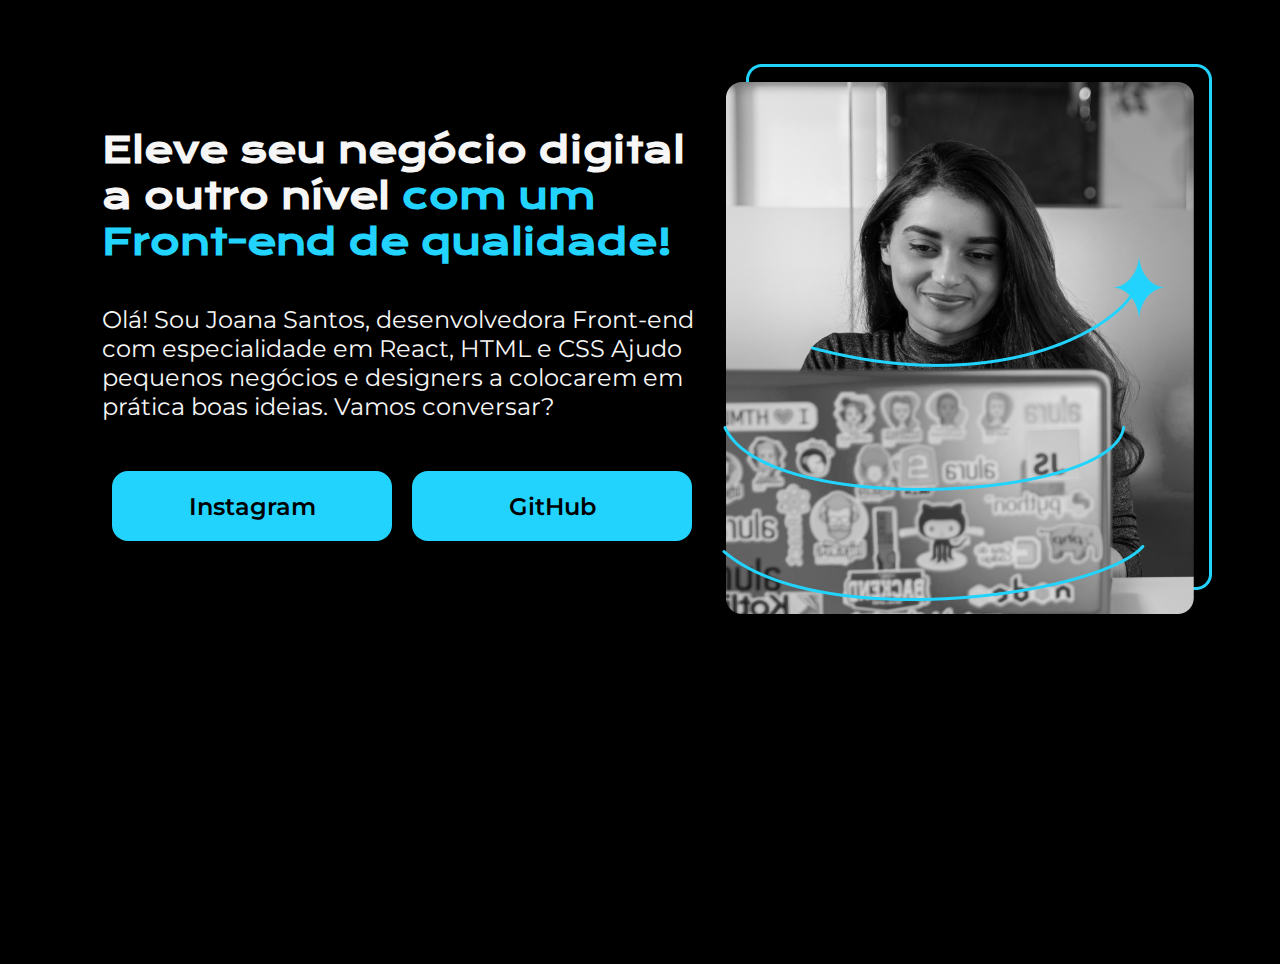
==== index.html @ 2106e0f0 "feat: exemplo inicial do portfólio" ====
<!DOCTYPE html>
<html lang="pt-br">
<head>
    <meta charset="UTF-8"> 
    <meta http-equiv="X-UA-Compatible" content="IE=edge">
    <meta name="viewport" content="width=device-width, initial-scale=1.0">
    <title>Portifolio</title>
    <link rel="stylesheet" href="css/style.css">
</head>
<body>
    <header></header>
    <main class="apresentacao">
        <section class="apresentacao__conteudo">
            <h1 class="apresentacao__conteudo__titulo">Eleve seu negócio digital a outro nível <strong class="titulo-destaque">com um Front-end de qualidade!</strong></h1>
            <p class="apresentacao__conteudo_texto">Olá! Sou Joana Santos, desenvolvedora Front-end com especialidade em React, HTML e CSS Ajudo pequenos negócios e designers a colocarem em prática boas ideias. Vamos conversar?</p>
            <div class="apresentacao_links">
                <a class="apresentacao__links__link" href="https://instagram.com/rafaballerini">Instagram</a>
                <a class="apresentacao__links__link" href="https://github.com/guilhermeonrails">GitHub</a>
            </div>
        </section>
        <img src="img/imagem.png" alt="Foto da Joana Santos programando">
    </main>
    <footer></footer>
</body>
</html>
---- css/style.css ----
@import url('https://fonts.googleapis.com/css2?family=Krona+One&family=Montserrat:wght@400;600&display=swap');

* {
    margin: 0;
    padding: 0;
}

body{
    height: 100vh;
    box-sizing: border-box;
    background-color: #000000;
    color: #F6F6F6;
}

.titulo-destaque {
    color: #22D4FD;
}

.apresentacao {
    margin: 5% 8%;
    display: flex;
    align-items: center;
    justify-content: space-between;
}

.apresentacao img {
    margin-left: 20px;
}

.apresentacao__conteudo {
    width: 615px;
    display: flex;
    flex-direction: column;
    gap: 40px;
}

.apresentacao__conteudo__titulo {
    font-size: 36px;
    font-family: "Krona One", sans-serif;
}

.apresentacao__conteudo_texto {
    font-size: 24px;
    font-family: "Montserrat", sans-serif;
}

.apresentacao_links {
    display: flex;
    justify-content: space-between;
}

.apresentacao__links__link {
    background-color: #22D4FD;
    width: 280px;
    text-align: center;
    border-radius: 16px;
    font-size: 24px;
    font-weight: 600;
    padding: 20.5px 0px;
    text-decoration: none;
    color: #000000;
    font-family: "Montserrat", sans-serif;
    margin: 10px;
}
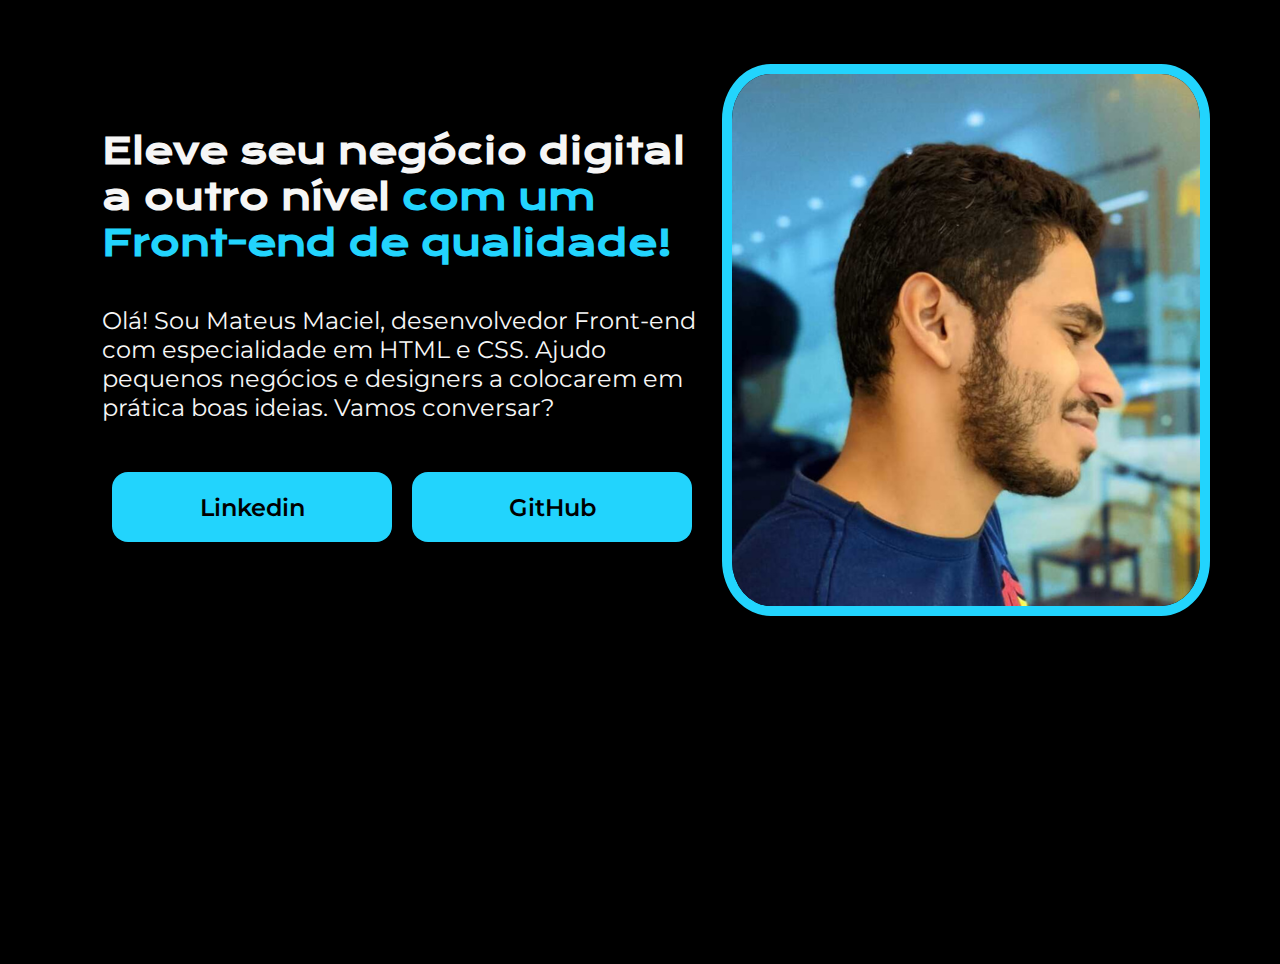
==== commit 43412fc3: "feat: adaptação do portfólio - mateus" ====
--- a/index.html
+++ b/index.html
@@ -12,13 +12,13 @@
     <main class="apresentacao">
         <section class="apresentacao__conteudo">
             <h1 class="apresentacao__conteudo__titulo">Eleve seu negócio digital a outro nível <strong class="titulo-destaque">com um Front-end de qualidade!</strong></h1>
-            <p class="apresentacao__conteudo_texto">Olá! Sou Joana Santos, desenvolvedora Front-end com especialidade em React, HTML e CSS Ajudo pequenos negócios e designers a colocarem em prática boas ideias. Vamos conversar?</p>
+            <p class="apresentacao__conteudo_texto">Olá! Sou Mateus Maciel, desenvolvedor Front-end com especialidade em HTML e CSS. Ajudo pequenos negócios e designers a colocarem em prática boas ideias. Vamos conversar?</p>
             <div class="apresentacao_links">
-                <a class="apresentacao__links__link" href="https://instagram.com/rafaballerini">Instagram</a>
-                <a class="apresentacao__links__link" href="https://github.com/guilhermeonrails">GitHub</a>
+                <a class="apresentacao__links__link" href="https://www.linkedin.com/in/mateusdev340/" target="_blank">Linkedin</a>
+                <a class="apresentacao__links__link" target="_blank" href="https://github.com/MateusMaciel340">GitHub</a>
             </div>
         </section>
-        <img src="img/imagem.png" alt="Foto da Joana Santos programando">
+        <img src="img/img-mateus.png" alt="Foto da Joana Santos programando">
     </main>
     <footer></footer>
 </body>
--- a/css/style.css
+++ b/css/style.css
@@ -25,6 +25,8 @@
 
 .apresentacao img {
     margin-left: 20px;
+    border-radius: 10%;
+    border: 10px solid #22D4FD;
 }
 
 .apresentacao__conteudo {
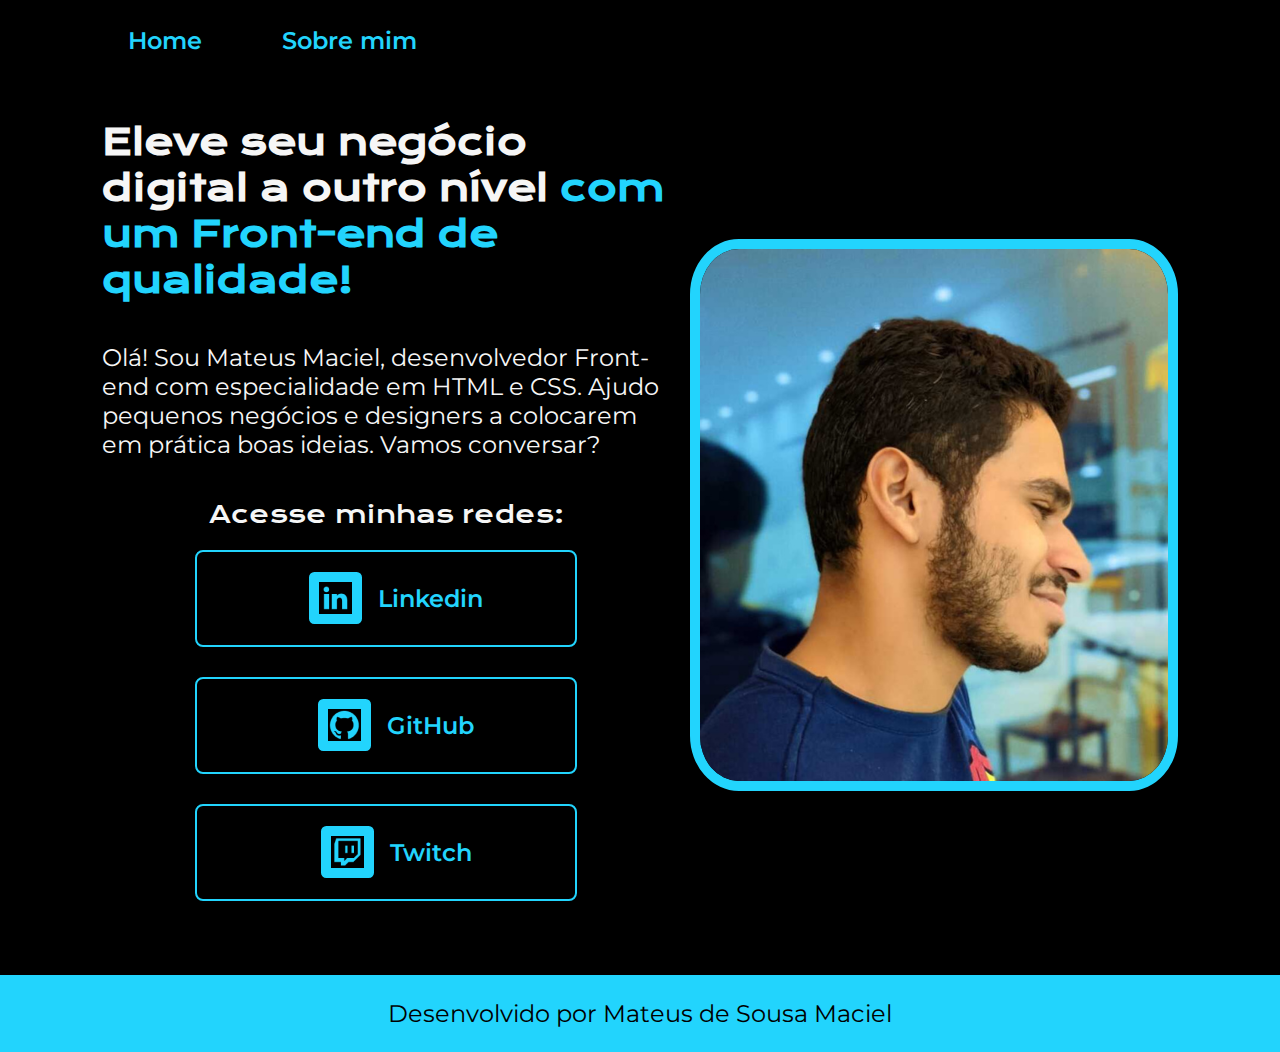
==== commit 59ae7492: "feat: adicionando melhorias para adaptação" ====
--- a/index.html
+++ b/index.html
@@ -8,18 +8,38 @@
     <link rel="stylesheet" href="css/style.css">
 </head>
 <body>
-    <header></header>
+    <header class="cabecalho">
+        <nav class="cabecalho__menu">
+            <a class="cabecalho__menu__link" href="#">Home</a>
+            <a class="cabecalho__menu__link" href="about.html">Sobre mim</a>
+        </nav>
+    </header>
     <main class="apresentacao">
         <section class="apresentacao__conteudo">
+            
             <h1 class="apresentacao__conteudo__titulo">Eleve seu negócio digital a outro nível <strong class="titulo-destaque">com um Front-end de qualidade!</strong></h1>
             <p class="apresentacao__conteudo_texto">Olá! Sou Mateus Maciel, desenvolvedor Front-end com especialidade em HTML e CSS. Ajudo pequenos negócios e designers a colocarem em prática boas ideias. Vamos conversar?</p>
+
             <div class="apresentacao_links">
-                <a class="apresentacao__links__link" href="https://www.linkedin.com/in/mateusdev340/" target="_blank">Linkedin</a>
-                <a class="apresentacao__links__link" target="_blank" href="https://github.com/MateusMaciel340">GitHub</a>
+                <h2 class="apresentacao__links__subtitulo">Acesse minhas redes: </h2>
+                <a class="apresentacao__links__link" href="https://www.linkedin.com/in/mateusdev340/" target="_blank">
+                    <img src="assets/linkedin.png" alt="icone do linkedin"/>
+                    Linkedin
+                </a>
+                <a class="apresentacao__links__link" target="_blank" href="https://github.com/MateusMaciel340">
+                    <img src="assets/github.png" alt="icone do github"/>
+                    GitHub
+                </a>
+                <a class="apresentacao__links__link" target="_blank" href="https://www.twitch.tv/mateusdev340">
+                    <img src="assets/twitch.png" alt="icone da twitch"/>
+                    Twitch
+                </a>
             </div>
         </section>
         <img src="img/img-mateus.png" alt="Foto da Joana Santos programando">
     </main>
-    <footer></footer>
+    <footer class="rodape">
+        <p>Desenvolvido por Mateus de Sousa Maciel</p>
+    </footer>
 </body>
 </html>--- a/css/style.css
+++ b/css/style.css
@@ -6,18 +6,30 @@
 }
 
 body{
-    height: 100vh;
     box-sizing: border-box;
     background-color: #000000;
     color: #F6F6F6;
 }
 
-.titulo-destaque {
+.cabecalho {
+    padding: 2% 0% 0% 10%;
+}
+
+.cabecalho__menu {
+    display: flex;
+    gap: 80px;
+}
+
+.cabecalho__menu__link {
+    font-family: "Montserrat", sans-serif;
+    font-size: 24px;
+    font-weight: 600;
     color: #22D4FD;
+    text-decoration: none;
 }
 
 .apresentacao {
-    margin: 5% 8%;
+    padding: 5% 8%;
     display: flex;
     align-items: center;
     justify-content: space-between;
@@ -41,6 +53,10 @@
     font-family: "Krona One", sans-serif;
 }
 
+.titulo-destaque {
+    color: #22D4FD;
+}
+
 .apresentacao__conteudo_texto {
     font-size: 24px;
     font-family: "Montserrat", sans-serif;
@@ -48,19 +64,45 @@
 
 .apresentacao_links {
     display: flex;
+    flex-direction: column;
+    align-items: center;
+    gap: 10px;
     justify-content: space-between;
 }
 
+.apresentacao__links__subtitulo {
+    font-family: "Krona One", sans-serif;
+    font-weight: 400;
+    font-size: 24px;
+}
+
 .apresentacao__links__link {
-    background-color: #22D4FD;
-    width: 280px;
+    display: flex;
+    justify-content: center;
+    gap: 16px;
+    align-items: center;
+    border: 2px solid #22D4FD;
+    width: 378px;
     text-align: center;
-    border-radius: 16px;
+    border-radius: 8px;
     font-size: 24px;
     font-weight: 600;
     padding: 20.5px 0px;
     text-decoration: none;
-    color: #000000;
+    color: #22D4FD;
     font-family: "Montserrat", sans-serif;
     margin: 10px;
+}
+
+.apresentacao__links__link:hover {
+    background-color: #272727;
+}
+
+.rodape {
+    padding: 24px;
+    color: #000000;
+    background-color: #22D4FD;
+    text-align: center;
+    font-family: "Montserrat", sans-serif;
+    font-size: 24px;
 }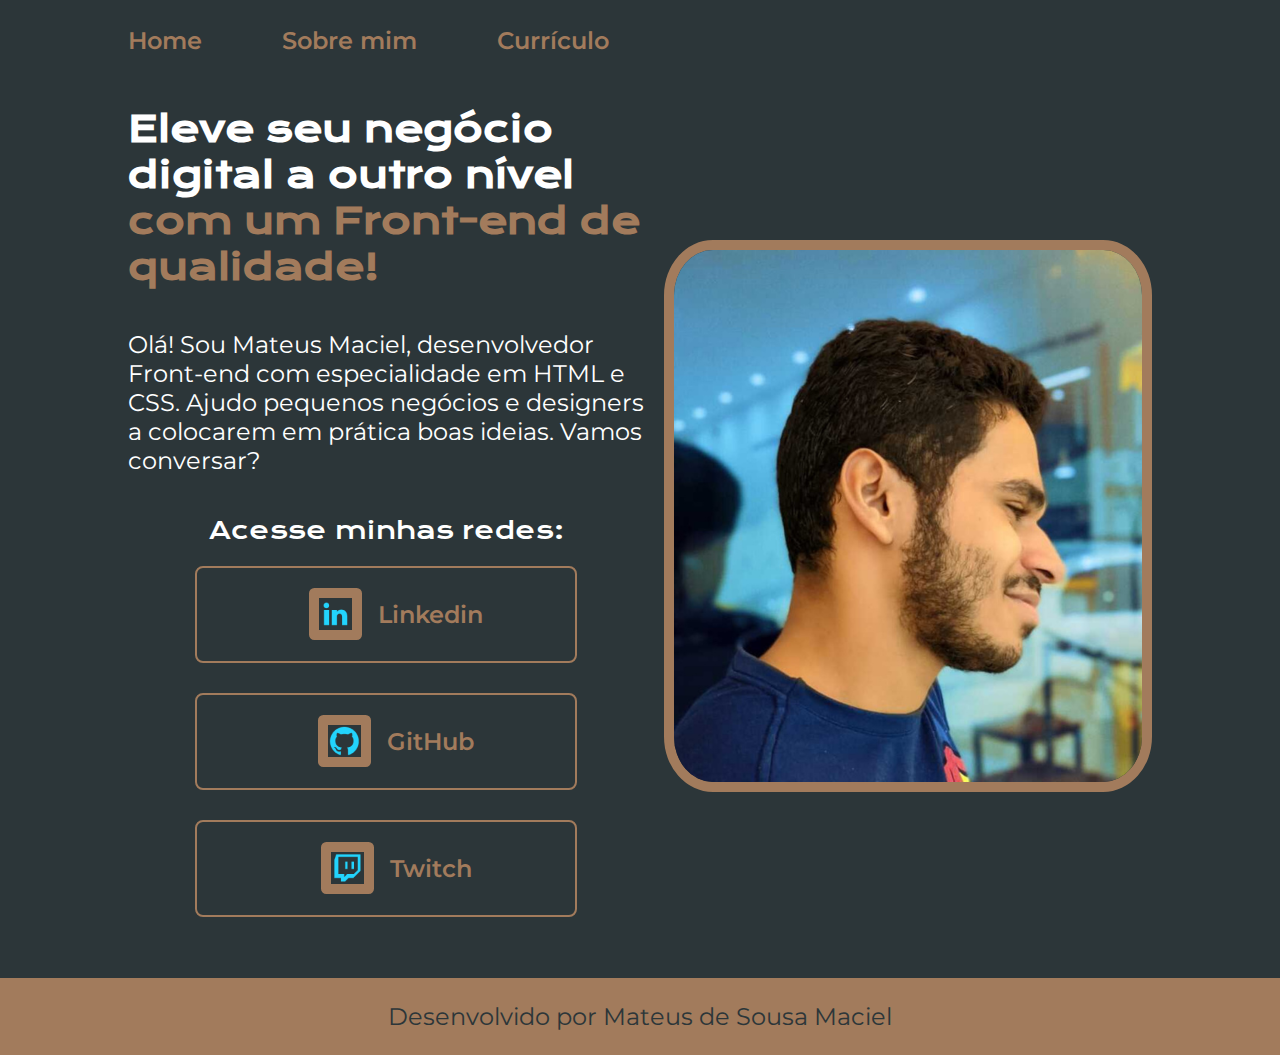
==== commit f0aa47a1: "feat: implementação e configuração atualizada" ====
--- a/index.html
+++ b/index.html
@@ -10,17 +10,18 @@
 <body>
     <header class="cabecalho">
         <nav class="cabecalho__menu">
-            <a class="cabecalho__menu__link" href="#">Home</a>
+            <a class="cabecalho__menu__link" href="index.html">Home</a>
             <a class="cabecalho__menu__link" href="about.html">Sobre mim</a>
+            <a class="cabecalho__menu__link" href="curriculum.html">Currículo</a>
         </nav>
     </header>
     <main class="apresentacao">
         <section class="apresentacao__conteudo">
             
             <h1 class="apresentacao__conteudo__titulo">Eleve seu negócio digital a outro nível <strong class="titulo-destaque">com um Front-end de qualidade!</strong></h1>
-            <p class="apresentacao__conteudo_texto">Olá! Sou Mateus Maciel, desenvolvedor Front-end com especialidade em HTML e CSS. Ajudo pequenos negócios e designers a colocarem em prática boas ideias. Vamos conversar?</p>
+            <p class="apresentacao__conteudo__texto">Olá! Sou Mateus Maciel, desenvolvedor Front-end com especialidade em HTML e CSS. Ajudo pequenos negócios e designers a colocarem em prática boas ideias. Vamos conversar?</p>
 
-            <div class="apresentacao_links">
+            <div class="apresentacao__links">
                 <h2 class="apresentacao__links__subtitulo">Acesse minhas redes: </h2>
                 <a class="apresentacao__links__link" href="https://www.linkedin.com/in/mateusdev340/" target="_blank">
                     <img src="assets/linkedin.png" alt="icone do linkedin"/>
@@ -36,7 +37,7 @@
                 </a>
             </div>
         </section>
-        <img src="img/img-mateus.png" alt="Foto da Joana Santos programando">
+        <img src="img/img-mateus.png" alt="Mateus Maciel">
     </main>
     <footer class="rodape">
         <p>Desenvolvido por Mateus de Sousa Maciel</p>
--- a/css/style.css
+++ b/css/style.css
@@ -1,4 +1,14 @@
 @import url('https://fonts.googleapis.com/css2?family=Krona+One&family=Montserrat:wght@400;600&display=swap');
+
+:root {
+    --cor-primaria: #2C3639;
+    --cor-secundaria: #FFFFFF;
+    --cor-terciaria: #A27B5C;
+    --cor-hover: #DCD7C9;
+
+    --fonte-primaria: "Krona One", sans-serif;
+    --fonte-secundaria: "Montserrat", sans-serif;
+}
 
 * {
     margin: 0;
@@ -7,8 +17,8 @@
 
 body{
     box-sizing: border-box;
-    background-color: #000000;
-    color: #F6F6F6;
+    background-color: var(--cor-primaria);
+    color: var(--cor-secundaria);
 }
 
 .cabecalho {
@@ -21,15 +31,15 @@
 }
 
 .cabecalho__menu__link {
-    font-family: "Montserrat", sans-serif;
+    font-family: var(--fonte-secundaria);
     font-size: 24px;
     font-weight: 600;
-    color: #22D4FD;
+    color: var(--cor-terciaria);
     text-decoration: none;
 }
 
 .apresentacao {
-    padding: 5% 8%;
+    padding: 4% 10%;
     display: flex;
     align-items: center;
     justify-content: space-between;
@@ -38,7 +48,7 @@
 .apresentacao img {
     margin-left: 20px;
     border-radius: 10%;
-    border: 10px solid #22D4FD;
+    border: 10px solid var(--cor-terciaria);
 }
 
 .apresentacao__conteudo {
@@ -50,19 +60,29 @@
 
 .apresentacao__conteudo__titulo {
     font-size: 36px;
-    font-family: "Krona One", sans-serif;
+    font-family: var(--fonte-primaria);
 }
 
 .titulo-destaque {
-    color: #22D4FD;
+    color: var(--cor-terciaria);
 }
 
-.apresentacao__conteudo_texto {
+.apresentacao__conteudo__texto {
     font-size: 24px;
-    font-family: "Montserrat", sans-serif;
+    font-family: var(--fonte-secundaria);
 }
 
-.apresentacao_links {
+.apresentacao__conteudo__texto a {
+    text-decoration: none;
+    color: var(--cor-terciaria);
+}
+
+.apresentacao__conteudo__texto li {
+    list-style: none;
+    margin-bottom: 3%;
+}
+
+.apresentacao__links {
     display: flex;
     flex-direction: column;
     align-items: center;
@@ -71,7 +91,7 @@
 }
 
 .apresentacao__links__subtitulo {
-    font-family: "Krona One", sans-serif;
+    font-family: var(--fonte-primaria);
     font-weight: 400;
     font-size: 24px;
 }
@@ -81,7 +101,7 @@
     justify-content: center;
     gap: 16px;
     align-items: center;
-    border: 2px solid #22D4FD;
+    border: 2px solid var(--cor-terciaria);
     width: 378px;
     text-align: center;
     border-radius: 8px;
@@ -89,20 +109,20 @@
     font-weight: 600;
     padding: 20.5px 0px;
     text-decoration: none;
-    color: #22D4FD;
-    font-family: "Montserrat", sans-serif;
+    color: var(--cor-terciaria);
+    font-family: var(--fonte-secundaria);
     margin: 10px;
 }
 
 .apresentacao__links__link:hover {
-    background-color: #272727;
+    background-color: var(--cor-hover);
 }
 
 .rodape {
     padding: 24px;
-    color: #000000;
-    background-color: #22D4FD;
+    color: var(--cor-primaria);
+    background-color: var(--cor-terciaria);
     text-align: center;
-    font-family: "Montserrat", sans-serif;
+    font-family: var(--fonte-secundaria);
     font-size: 24px;
 }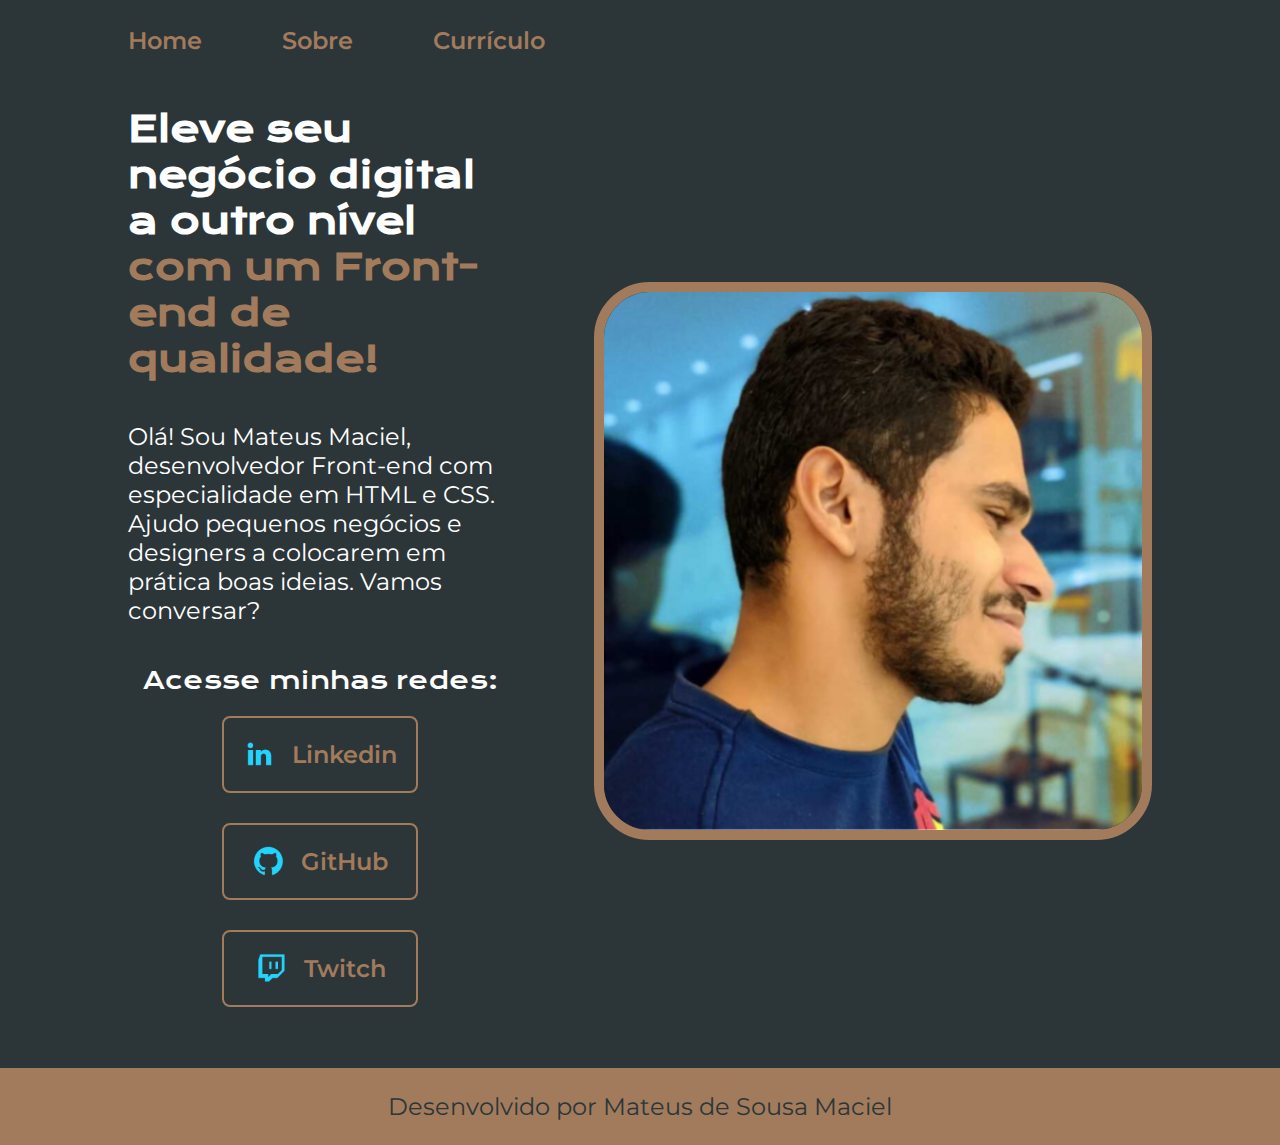
==== commit 4e1c28d3: "feat: adicionando responsividade" ====
--- a/index.html
+++ b/index.html
@@ -11,7 +11,7 @@
     <header class="cabecalho">
         <nav class="cabecalho__menu">
             <a class="cabecalho__menu__link" href="index.html">Home</a>
-            <a class="cabecalho__menu__link" href="about.html">Sobre mim</a>
+            <a class="cabecalho__menu__link" href="about.html">Sobre</a>
             <a class="cabecalho__menu__link" href="curriculum.html">Currículo</a>
         </nav>
     </header>
@@ -23,21 +23,21 @@
 
             <div class="apresentacao__links">
                 <h2 class="apresentacao__links__subtitulo">Acesse minhas redes: </h2>
-                <a class="apresentacao__links__link" href="https://www.linkedin.com/in/mateusdev340/" target="_blank">
+                <a class="apresentacao__links__navegacao" href="https://www.linkedin.com/in/mateusdev340/" target="_blank">
                     <img src="assets/linkedin.png" alt="icone do linkedin"/>
                     Linkedin
                 </a>
-                <a class="apresentacao__links__link" target="_blank" href="https://github.com/MateusMaciel340">
+                <a class="apresentacao__links__navegacao" target="_blank" href="https://github.com/MateusMaciel340">
                     <img src="assets/github.png" alt="icone do github"/>
                     GitHub
                 </a>
-                <a class="apresentacao__links__link" target="_blank" href="https://www.twitch.tv/mateusdev340">
+                <a class="apresentacao__links__navegacao" target="_blank" href="https://www.twitch.tv/mateusdev340">
                     <img src="assets/twitch.png" alt="icone da twitch"/>
                     Twitch
                 </a>
             </div>
         </section>
-        <img src="img/img-mateus.png" alt="Mateus Maciel">
+        <img class="apresentacao__imagem" src="assets/logo-mateus.png" alt="Mateus Maciel">
     </main>
     <footer class="rodape">
         <p>Desenvolvido por Mateus de Sousa Maciel</p>
--- a/css/style.css
+++ b/css/style.css
@@ -32,7 +32,7 @@
 
 .cabecalho__menu__link {
     font-family: var(--fonte-secundaria);
-    font-size: 24px;
+    font-size: 1.5rem;
     font-weight: 600;
     color: var(--cor-terciaria);
     text-decoration: none;
@@ -43,23 +43,18 @@
     display: flex;
     align-items: center;
     justify-content: space-between;
-}
-
-.apresentacao img {
-    margin-left: 20px;
-    border-radius: 10%;
-    border: 10px solid var(--cor-terciaria);
+    gap: 82px;
 }
 
 .apresentacao__conteudo {
-    width: 615px;
+    width: 50%;
     display: flex;
     flex-direction: column;
     gap: 40px;
 }
 
 .apresentacao__conteudo__titulo {
-    font-size: 36px;
+    font-size: 2.25rem;
     font-family: var(--fonte-primaria);
 }
 
@@ -68,7 +63,7 @@
 }
 
 .apresentacao__conteudo__texto {
-    font-size: 24px;
+    font-size: 1.5rem;
     font-family: var(--fonte-secundaria);
 }
 
@@ -93,19 +88,19 @@
 .apresentacao__links__subtitulo {
     font-family: var(--fonte-primaria);
     font-weight: 400;
-    font-size: 24px;
+    font-size: 1.5rem;
 }
 
-.apresentacao__links__link {
+.apresentacao__links__navegacao {
     display: flex;
     justify-content: center;
     gap: 16px;
     align-items: center;
     border: 2px solid var(--cor-terciaria);
-    width: 378px;
+    width: 50%;
     text-align: center;
     border-radius: 8px;
-    font-size: 24px;
+    font-size: 1.5rem;
     font-weight: 600;
     padding: 20.5px 0px;
     text-decoration: none;
@@ -118,11 +113,37 @@
     background-color: var(--cor-hover);
 }
 
+.apresentacao__imagem {
+    width: 70%;
+    border-radius: 10%;
+    border: 10px solid var(--cor-terciaria);
+}
+
 .rodape {
     padding: 24px;
     color: var(--cor-primaria);
     background-color: var(--cor-terciaria);
     text-align: center;
     font-family: var(--fonte-secundaria);
-    font-size: 24px;
+    font-size: 1.5rem;
+}
+
+
+@media(max-width: 1200px) {
+    .cabecalho {
+        padding: 10%;
+    }
+
+    .cabecalho__menu {
+        justify-content: center;
+    }
+
+    .apresentacao {
+        flex-direction: column-reverse;
+        padding: 5%;
+    }
+
+    .apresentacao__conteudo {
+        width: auto;
+    }
 }